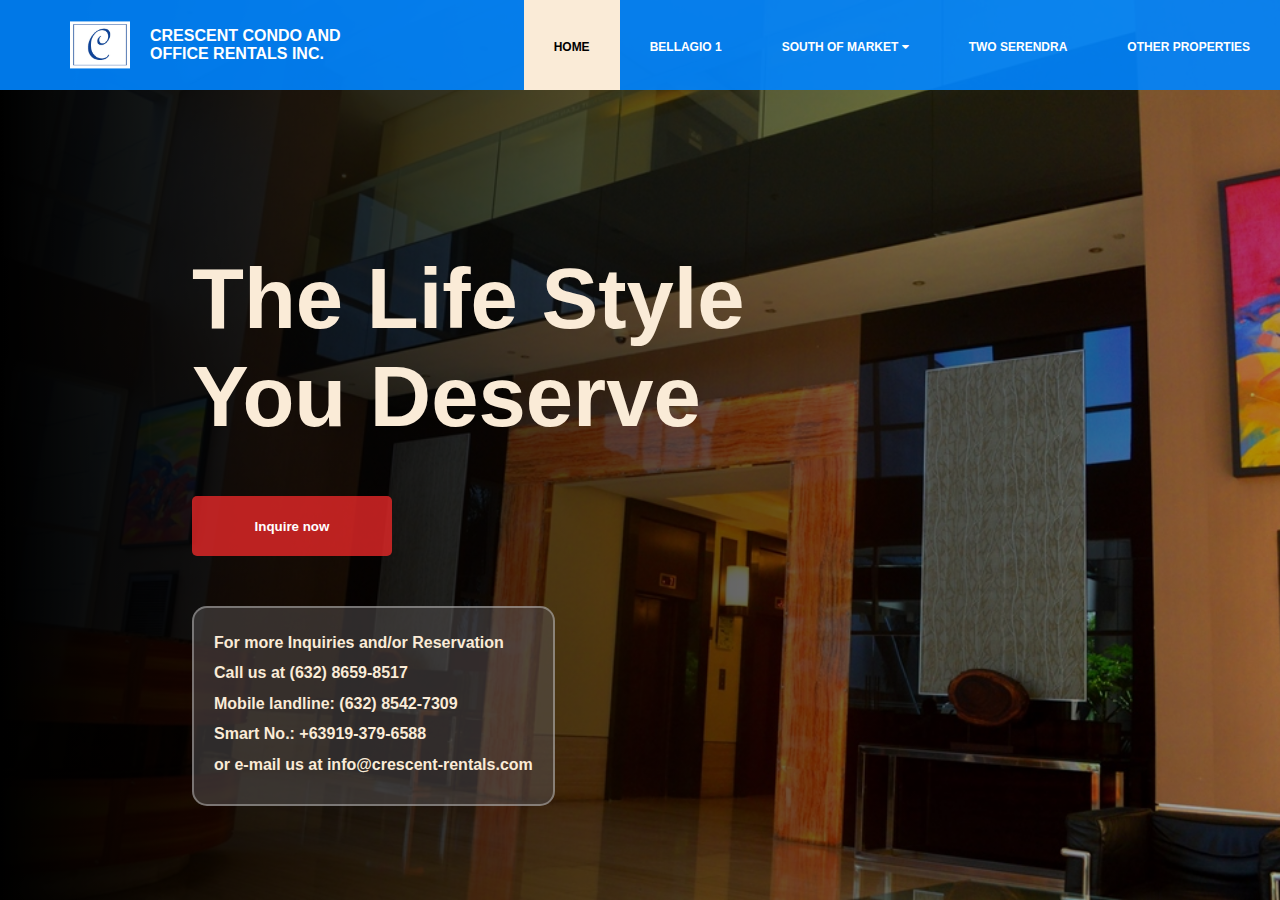
==== index.html @ f50dfa15 "other properties and google form inquiry" ====
<!DOCTYPE html>
<html>
	<head>
		<link rel="stylesheet" href="styles/media_query/index_query.css" />
		<link
			rel="stylesheet"
			href="https://cdnjs.cloudflare.com/ajax/libs/font-awesome/4.7.0/css/font-awesome.min.css"
		/>
		<meta name="viewport" content="width=device-width, initial-scale=0.5" />
		<!-- media="only screen and (max-width: 1800px)"    -->
		<link rel="stylesheet" href="styles/index_css.css" />

		<title>Crescent Condo Office Rentals</title>
	</head>
	<body>
		<div class="body-container">
			<div class="top_bar" id="top_bar">
				<img
					class="index_logo"
					src="./main_page/assets/Crescent.png"
					width="90px"
				/>
				<h2 class="company_name_text">
					CRESCENT CONDO AND OFFICE RENTALS INC.
				</h2>

				<ul class="ul_class" id="ul_class">
					<li><a href="index.html" class="btn_home active">HOME</a></li>
					<li>
						<a href="belagio1.html"> BELLAGIO 1 </a>
					</li>
					<li class="dropdown_button" onclick="dropMenu()">
						<a class="">
							SOUTH OF MARKET
							<i class="fa fa-caret-down"></i>
						</a>
						<div class="dropdown-content" id="dropdown-content">
							<a id="soma" href="SouthOfMarket.html">Soma-One-BR</a>
							<a id="soma" href="#">Soma-Two- BR </a>
						</div>
					</li>
					<li><a href="twoSerendra.html">TWO SERENDRA</a></li>
					<li>
						<a href="otherProperties.html">OTHER PROPERTIES</a>
					</li>
				</ul>
				<div id="container_id" class="container" onclick="menuIcon(this)">
					<div class="bar1"></div>
					<div class="bar2"></div>
					<div class="bar3"></div>
				</div>
			</div>
			<h1 class="tagline_Text">
				The Life Style <br />
				You Deserve
			</h1>
			<!-- onclick="myFunction(this)" -->
			<button id="myBtn" class="btn_inquire">Inquire now</button>
			<!-- The Modal -->
			<div id="myModal" class="modal">
				<!-- Modal content -->
				<div class="modal-content">
					<span class="close">&times;</span>

					<div class="form_container">
						<form
							action="https://docs.google.com/forms/d/e/1FAIpQLSfW3juzaRBGf3ufZnrwczPg22CVqFyihPjmBgGRuMegvklLsg/formResponse"
						>
							<label for="fname">FullName</label>
							<input
								type="text"
								id="fname"
								name="entry.2029225404"
								placeholder="FullName.."
							/>

							<label for="lname">Your Email</label>
							<input
								type="text"
								id="lname"
								name="entry.1665093986"
								placeholder="Your Email.."
							/>

							<label for="fname">Your location</label>
							<input
								type="text"
								id="fname"
								name="entry.1268335937"
								placeholder="Your location.."
							/>

							<label for="lname">Your mobile number</label>
							<input
								type="tel"
								id="lname"
								name="entry.1978180290"
								placeholder="Your mobile number.."
								pattern="[0-9]{11}"
							/>
							<label for="subject">Inquiry details</label>
							<textarea
								id="subject"
								name="entry.227794648"
								placeholder="Write something.."
								style="height: 170px"
							></textarea>
							<button type="submit" value="Submit">Submit</button>
						</form>
					</div>
				</div>
			</div>
			<div class="inquiry_questioniere" id="inquiry_questioniere">
				<div class="btnClose_container">
					<a class="btn_close" onclick="myFunction(this)">X</a>
				</div>
			</div>

			<div class="details_container">
				<p>For more Inquiries and/or Reservation</p>
				<p>Call us at (632) 8659-8517</p>
				<p>Mobile landline: (632) 8542-7309</p>
				<p>Smart No.: +63919-379-6588</p>
				<p>or e-mail us at info@crescent-rentals.com</p>
			</div>
		</div>

		<!-- JavaScript -->

		<script>
			var modal = document.getElementById("myModal");

			// Get the button that opens the modal
			var btn = document.getElementById("myBtn");

			// Get the <span> element that closes the modal
			var span = document.getElementsByClassName("close")[0];

			// When the user clicks the button, open the modal
			btn.onclick = function () {
				modal.style.display = "block";
			};

			// When the user clicks on <span> (x), close the modal
			span.onclick = function () {
				modal.style.display = "none";
			};

			// When the user clicks anywhere outside of the modal, close it
			window.onclick = function (event) {
				if (event.target == modal) {
					modal.style.display = "none";
				}
			};

			// end of modal

			function dropMenu() {
				const dropdownContent = document.getElementById("dropdown-content");
				dropdownContent.style.display == "none"
					? (dropdownContent.style.display = "block")
					: (dropdownContent.style.display = "none");
			}
			function myFunction() {
				var displayss = document.getElementById("inquiry_questioniere");
				if (displayss.style.display == "none") {
					displayss.style.display = "block";
				} else {
					displayss.style.display = "none";
				}
			}
			function functionAlert() {
				var displayss = document.getElementById("inquiry_questioniere");
				displayss.style.display = "none";
				alert("Thank you!!! ");
			}
			function menuIcon() {
				const value = document.getElementById("container_id");
				var displayss = document.getElementById("top_bar");
				var ul_class = document.getElementById("ul_class");
				value.classList.toggle("change");
				if (value.className == "container change") {
					displayss.style.height = "auto";
					displayss.style.width = "100%";
					ul_class.style.display = "block";
				} else {
					ul_class.style.display = "none";
					displayss.style.height = "90px";
				}
			}

			function mySAdwasd(x) {
				const dropdownMenu = document.getElementById("dropdownButton");
				var ul_class = document.getElementById("ul_class");
				const dropdownContent = document.getElementById("dropdown-content");
				if (x.matches) {
					// If media query matches
					const value = document.getElementById("container_id");

					var displayss = document.getElementById("top_bar");

					if (value.className == "container change") {
						// alert("im here now");
						ul_class.style.display = "block";
						ul_class.style.display = "none";
						displayss.style.height = "90px";
						value.classList.toggle("change");
					} else {
						displayss.style.display = "90px";
						ul_class.style.display = "none";
						dropdownContent.style.display = "none";
					}
				} else {
					dropdownContent.style.display = "none";
					ul_class.style.display = "block";
				}
			}

			var x = window.matchMedia("(max-width:1240px)");

			mySAdwasd(x); // Call listener function at run time

			x.addListener(mySAdwasd); // Attach listener function on state changes
		</script>
	</body>
</html>
---- styles/media_query/index_query.css ----
@media only screen and (max-width:1800px) {


    div.top_bar {
        width: 100%;
        height: 90px;
        background-color: rgba(0, 132, 255, 0.904);
    }

    div.top_bar ul {
        list-style-type: none;
        margin: 0;
        padding: 0;
        overflow: hidden;
        height: 100%;
        float: right;

    }

    div.top_bar ul li {
        float: left;
        text-align: center;
    }

    div.top_bar ul li a {
        display: block;
        color: white;
        text-align: center;
        padding-top: 40px;
        padding-bottom: 40px;
        padding-left: 30px;
        padding-right: 30px;
        text-decoration: none;
        font-size: 12px;
        font-weight: 700
    }

    .index_logo {
        width: 60px;
        position: absolute;
        top: 45px;
        left: 100px;
        transform: translate(-50%, -50%);
    }

    h2.company_name_text {

        position: absolute;
        top: 50px;
        left: 350px;
        transform: translate(-50%, -50%);
        color: white;
        font-size: 16px;
    }

}



@media only screen and (max-width:1450px) {


    div.top_bar {
        width: 100%;
        height: 90px;
        background-color: rgba(0, 132, 255, 0.904);
    }

    div.top_bar ul {
        list-style-type: none;
        margin: 0;
        padding: 0;
        overflow: hidden;
        height: 100%;
        float: right;
        display: block;
    }

    div.top_bar ul li {
        float: left;
        text-align: center;

    }

    div.top_bar ul li a {
        display: block;
        color: white;
        text-align: center;
        padding-top: 40px;
        padding-bottom: 40px;
        padding-left: 30px;
        padding-right: 30px;
        text-decoration: none;
        font-size: 12px;
        font-weight: 700;

    }

    .index_logo {
        width: 60px;
        position: absolute;
        top: 45px;
        left: 100px;
        transform: translate(-50%, -50%);

    }

    h2.company_name_text {
        width: 200px;
        position: absolute;
        top: 45px;
        left: 250px;
        transform: translate(-50%, -50%);
        color: white;
        font-size: 16px;

    }

}




@media only screen and (max-width:1240px) {


    div.top_bar {
        width: 100%;
        max-height: fit-content;
        background-color: rgba(0, 132, 255, 0.904);
        z-index: 1;

    }

    div.container {
        cursor: pointer;
        padding-top: 25px;
        padding-bottom: 40px;
        padding-left: 30px;
        padding-right: 30px;
        position: absolute;
        top: 50px;
        left: 90%;
        transform: translate(-50%, -50%);
        display: block;
    }

    div.top_bar ul {
        list-style-type: none;
        margin: 0;
        padding: 0;
        overflow: hidden;
        height: 100%;
        margin-top: 90px;
        float: none;
        display: none;
    }

    .dropdown_button {
        margin: 0px;
    }

    div.container:hover div.top_bar {
        height: 200px;
        cursor: pointer;
        padding-top: 25px;
        padding-bottom: 40px;
        padding-left: 30px;
        padding-right: 30px;
        float: right;
        display: block;
    }



    div.top_bar ul li {
        float: none;
        text-align: center;


    }

    div.top_bar ul li a {
        display: block;
        color: white;
        text-align: center;
        padding-top: 40px;
        padding-bottom: 40px;
        padding-left: 30px;
        padding-right: 30px;
        text-decoration: none;
        font-size: 12px;
        font-weight: 700;

    }

    li.dropdown_button .dropdown-content {

        position: static;
        top: 90px;
        outline: none;
        background-color: rgba(0, 132, 255, 0.904);
        min-width: 170px;
        box-shadow: 0px 8px 16px 0px rgba(0, 0, 0, 0.0);
        margin: 0px;
        border-bottom-left-radius: 10px;
        border-bottom-right-radius: 10px;
        overflow: hidden;
    }

    div.dropdown_button:hover .dropdown-content {
        background-color: rebeccapurple;
        display: block;
        position: static;

    }

    .index_logo {
        width: 60px;
        position: absolute;
        top: 45px;
        left: 100px;
        transform: translate(-50%, -50%);

    }

    h2.company_name_text {
        width: 200px;
        position: absolute;
        top: 45px;
        left: 250px;
        transform: translate(-50%, -50%);
        color: white;
        font-size: 16px;

    }




}

@media only screen and (max-width:600px) {

    img.index_logo {
        width: 60px;
        position: absolute;
        top: 45px;
        left: 50px;
        transform: translate(-50%, -50%);

    }

    h2.company_name_text {
        width: 200px;
        position: absolute;
        top: 45px;
        left: 200px;
        transform: translate(-50%, -50%);
        color: white;
        font-size: 16px;

    }

    h1.tagline_Text {
        color: antiquewhite;
        font-family: Arial, Helvetica, sans-serif;
        font-size: 56px;
        display: block;
        margin-top: 150px;
        padding-left: 10%;
        padding-right: 10%;
    }

    a.btn_inquire {
        width: 200px;
        color: white;
        font-weight: 700;
        background-color: rgba(240, 41, 41, 0.767);
        padding: 20px 40px 20px 40px;
        text-align: center;
        text-decoration: none;
        border-radius: 5px;
        display: block;
        margin-top: 25px;
        margin-left: 10%;
    }

    div.details_container {

        max-width: fit-content;
        height: 200px;
        border-radius: 15px;
        border-style: solid;
        border-width: 2px;
        border-color: rgba(255, 255, 255, 0.342);
        background-color: rgba(87, 83, 83, 0.521);
        display: block;
        padding: 20px 20px;
        margin-top: 25px;
        margin-left: 10%;
    }

    div.details_container p {

        font-size: 14px;
        color: antiquewhite;
        line-height: 1.9;
        font-weight: 700;
    }


}
---- styles/index_css.css ----
* {
    margin: 0;
    padding: 0;
    box-sizing: border-box;
    font-family: "Montserrat", sans-serif;

}

body {
    font-family: "";
    color: "#ffffff";
    font-size: 16px;

}

.body-container {
    background-image: linear-gradient(to right, rgba(0, 0, 0, 1), rgba(0, 0, 0, 0.3)), url("../main_page/assets/index_bg4.jpg");
    height: 100vh;
    background-position: center;
    background-size: cover;
    background-repeat: no-repeat;
    object-fit: cover;
    position: relative;
    overflow-x: hidden;
    overflow-y: auto;

}

.top_bar {
    width: 100%;
    height: 90px;
    background-color: rgba(0, 132, 255, 0.904);
    display: block;
    position: absolute;
    z-index: 1;

}

.top_bar ul {
    list-style-type: none;
    margin: 0;
    padding: 0;
    overflow: hidden;
    height: 100%;
    float: right;

}

.top_bar ul li {
    float: left;
    text-align: center;
    margin: 0;

}

.top_bar ul li a {
    display: block;
    color: white;
    text-align: center;
    padding-top: 40px;
    padding-bottom: 40px;
    padding-left: 30px;
    padding-right: 30px;
    text-decoration: none;
    font-size: 16px;
    font-weight: 700
}

.index_logo {
    position: absolute;
    top: 45px;
    left: 100px;
    transform: translate(-50%, -50%);
}

.company_name_text {
    position: absolute;
    top: 50px;
    left: 450px;
    transform: translate(-50%, -50%);
    color: white;
}

.btn_home.active {
    background-color: antiquewhite;
    color: black;
    font-weight: 700
}

.top_bar ul li a:hover {
    background-color: antiquewhite;
    color: black;
    font-weight: 700
}

.container {
    cursor: pointer;
    padding-top: 25px;
    padding-bottom: 40px;
    padding-left: 30px;
    padding-right: 30px;
    float: right;
    position: absolute;
    top: 50%;
    left: 95%;
    transform: translate(-50%, -50%);
    display: none;
}


.bar1,
.bar2,
.bar3 {
    width: 35px;
    height: 5px;
    background-color: #333;
    margin: 6px 0;
    transition: 0.4s;

}

.change .bar1 {
    transform: translate(0, 11px) rotate(-45deg);
}

.change .bar2 {
    opacity: 0;
}

.change .bar3 {
    transform: translate(0, -11px) rotate(45deg);
}

.dropdown_button {
    margin: 0px;
}

.dropdown_button .dropdown-content {
    display: none;
    position: absolute;
    top: 100%;
    outline: none;
    background-color: rgba(0, 132, 255, 0.904);
    /* rgba(0, 132, 255, 0.904) */
    min-width: 230px;
    height: fit-content;
    box-shadow: 0px 8px 16px 0px rgba(0, 0, 0, 0.2);
    margin: 0px;
    border-bottom-left-radius: 10px;
    border-bottom-right-radius: 10px;
    overflow: hidden;
    z-index: 1;
}


#soma {
    height: fit-content;
    font-size: 12px;
    font-weight: 700;
    padding: 20px 0px 20px 0px;
    color: wheat;
    text-decoration: none;
    display: block;
    text-align: center;
    background-color: rgba(0, 132, 255, 0.904);
}




.tagline_Text {
    color: antiquewhite;
    font-family: Arial, Helvetica, sans-serif;
    font-size: 85px;
    display: block;
    margin-top: 250px;
    padding-left: 15%;

}

.btn_close {
    cursor: pointer;
}

.btn_inquire {
    width: 200px;
    height: 60px;
    color: white;
    font-weight: 700;
    background-color: rgba(240, 41, 41, 0.767);
    text-align: center;
    text-decoration: none;
    border-radius: 5px;
    display: block;
    margin-top: 50px;
    margin-left: 15%;
    border-style: none;
    cursor: pointer;
}

.btn_inquire:hover {


    box-shadow: 1px 14px 38px 1px rgba(0, 0, 0, 1);
}

.btn_inquire:active {

    box-shadow: 1px 14px 38px 1px rgba(0, 0, 0, 0.5);
}

.details_container {

    max-width: fit-content;
    height: 200px;
    border-radius: 15px;
    border-style: solid;
    border-width: 2px;
    border-color: rgba(255, 255, 255, 0.342);
    background-color: rgba(87, 83, 83, 0.521);
    display: block;
    padding: 20px 20px;
    margin-bottom: 50px;
    margin-top: 50px;
    margin-left: 15%;
}

.details_container p {

    font: 16px;
    color: antiquewhite;
    line-height: 1.9;
    font-weight: 700;

}

.inquiry_questioniere {
    display: none;
    width: 600px;
    height: 700px;
    position: absolute;
    top: 500px;
    left: 50%;
    transform: translate(-50%, -50%);
    background-color: azure;
    border-radius: 10px;
    padding-left: 50px;
    padding-right: 50px;
    z-index: 1;
}

.btnClose_container {
    width: 100%;
    height: 32px;
    display: block;
    margin-top: 30px;
}

.btnClose_container a {
    font-size: 26px;
    font-weight: 700;
    float: right;
    padding: 5px;
    color: rgba(235, 50, 50, 0.829)
}

.btnClose_container a:hover {

    color: red
}



.form_container {
    display: block;
    width: 500px;
    padding-left: 50px;
    padding-right: 50px;

    padding: 10px;
    margin-top: 20px
}

input[type=text],
input[type=tel],
select,
textarea {
    width: 100%;
    padding: 12px 20px;
    margin: 8px 0;
    display: inline-block;
    border: 1px solid #ccc;
    border-radius: 4px;
    box-sizing: border-box;
    resize: none;
}

input[type=submit] {
    width: 100%;
    background-color: #4CAF50;
    color: white;
    padding: 14px 20px;
    margin: 8px 0;
    border: none;
    border-radius: 4px;
    cursor: pointer;
}



/* The Modal (background) */
.modal {
    display: none;
    /* Hidden by default */
    position: absolute;
    /* Stay in place */
    z-index: 1;
    /* Sit on top */
    padding-top: 100px;
    /* Location of the box */
    left: 0;
    top: 0;
    width: 100%;
    /* Full width */
    height: 100%;
    /* Full height */
    overflow: auto;
    /* Enable scroll if needed */
    background-color: rgb(0, 0, 0);
    /* Fallback color */
    background-color: rgba(0, 0, 0, 0.4);
    /* Black w/ opacity */
}

/* Modal Content */
.modal-content {
    background-color: #fefefe;
    margin: auto;
    padding: 20px;
    border: 1px solid #888;
    width: fit-content;
}

/* The Close Button */
.close {
    color: #aaaaaa;
    float: right;
    font-size: 28px;
    font-weight: bold;

}

.close:hover,
.close:focus {
    color: #000;
    text-decoration: none;
    cursor: pointer;
}
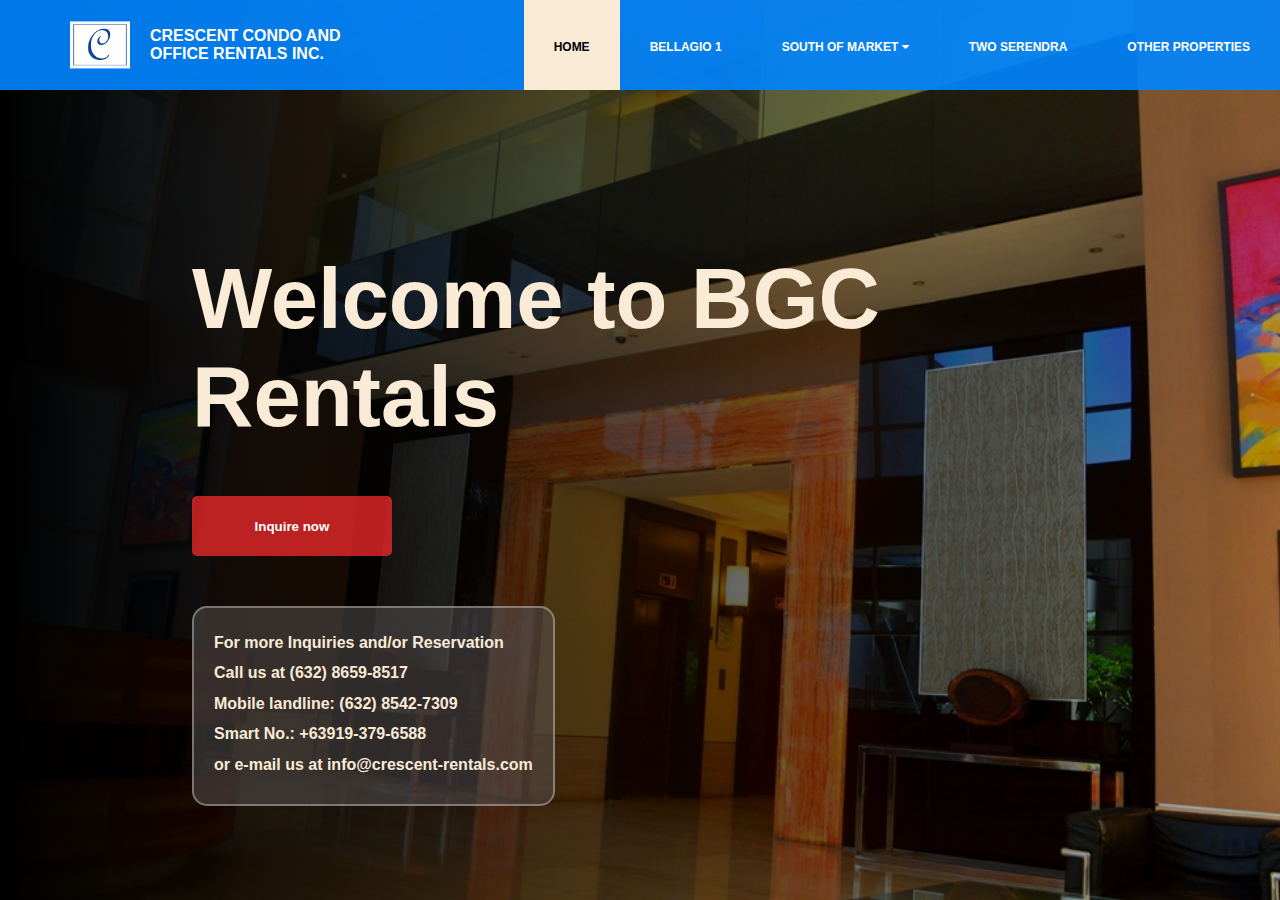
==== commit cd81feb0: "Updating Of backgrounds and Querries" ====
--- a/index.html
+++ b/index.html
@@ -51,8 +51,8 @@
 				</div>
 			</div>
 			<h1 class="tagline_Text">
-				The Life Style <br />
-				You Deserve
+				Welcome to BGC <br />
+				Rentals
 			</h1>
 			<!-- onclick="myFunction(this)" -->
 			<button id="myBtn" class="btn_inquire">Inquire now</button>
@@ -105,7 +105,9 @@
 								placeholder="Write something.."
 								style="height: 170px"
 							></textarea>
-							<button type="submit" value="Submit">Submit</button>
+							<button type="submit" value="Submit" class="btn_submit">
+								Submit
+							</button>
 						</form>
 					</div>
 				</div>
@@ -146,12 +148,12 @@
 				modal.style.display = "none";
 			};
 
-			// When the user clicks anywhere outside of the modal, close it
-			window.onclick = function (event) {
-				if (event.target == modal) {
-					modal.style.display = "none";
-				}
-			};
+			// // When the user clicks anywhere outside of the modal, close it
+			// window.onclick = function (event) {
+			// 	if (event.target == modal) {
+			// 		modal.style.display = "none";
+			// 	}
+			// };
 
 			// end of modal
 
--- a/styles/index_css.css
+++ b/styles/index_css.css
@@ -341,6 +341,18 @@
     width: fit-content;
 }
 
+.btn_submit {
+    width: 100%;
+    font-size: 16px;
+    padding: 10px;
+    border-radius: 10px;
+    border-style: none;
+    background-color: #4CAF50;
+    color: white;
+    font-weight: 400;
+
+}
+
 /* The Close Button */
 .close {
     color: #aaaaaa;
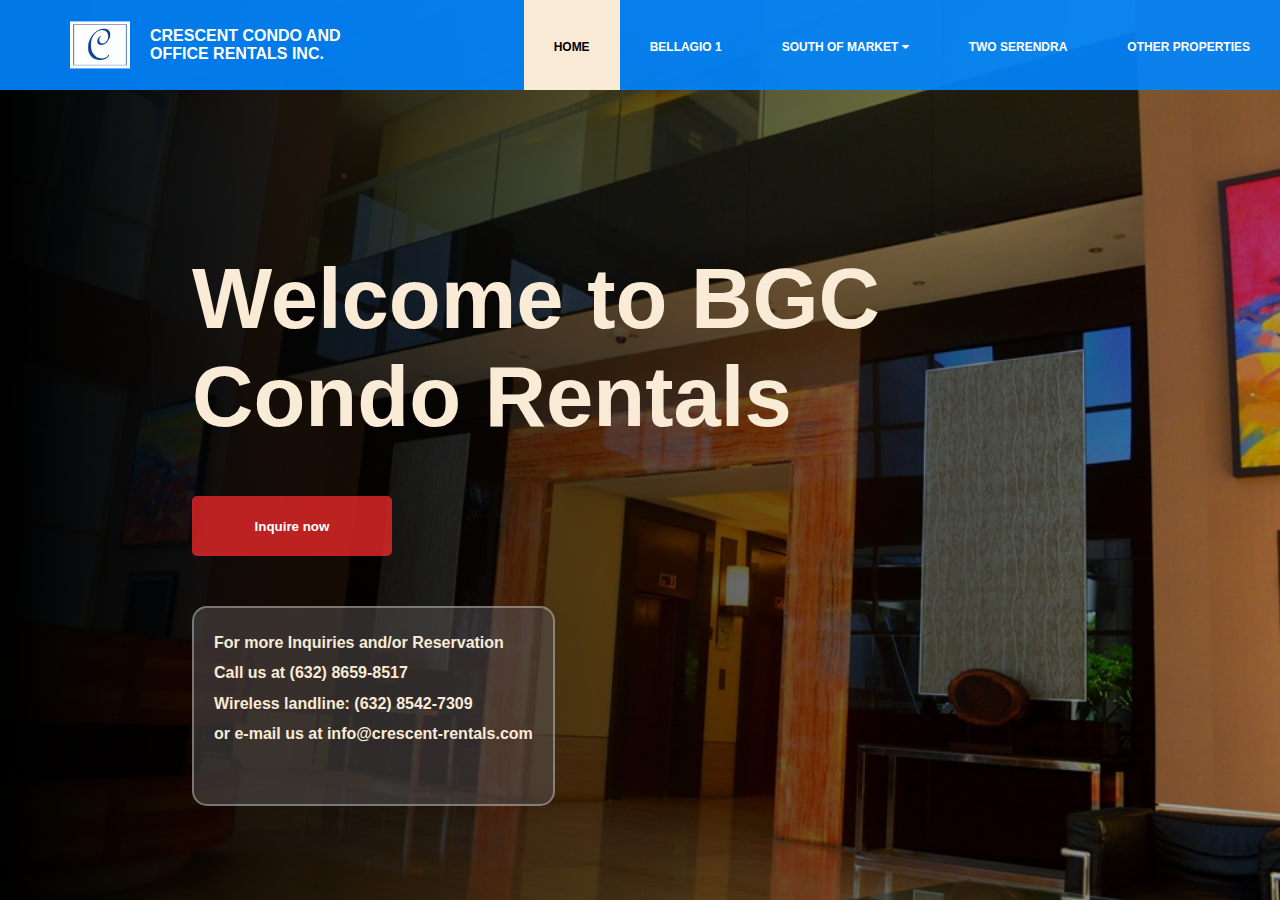
==== commit 236d45ae: "updated background and contents" ====
--- a/index.html
+++ b/index.html
@@ -52,7 +52,7 @@
 			</div>
 			<h1 class="tagline_Text">
 				Welcome to BGC <br />
-				Rentals
+				Condo Rentals
 			</h1>
 			<!-- onclick="myFunction(this)" -->
 			<button id="myBtn" class="btn_inquire">Inquire now</button>
@@ -121,8 +121,7 @@
 			<div class="details_container">
 				<p>For more Inquiries and/or Reservation</p>
 				<p>Call us at (632) 8659-8517</p>
-				<p>Mobile landline: (632) 8542-7309</p>
-				<p>Smart No.: +63919-379-6588</p>
+				<p>Wireless landline: (632) 8542-7309</p>
 				<p>or e-mail us at info@crescent-rentals.com</p>
 			</div>
 		</div>
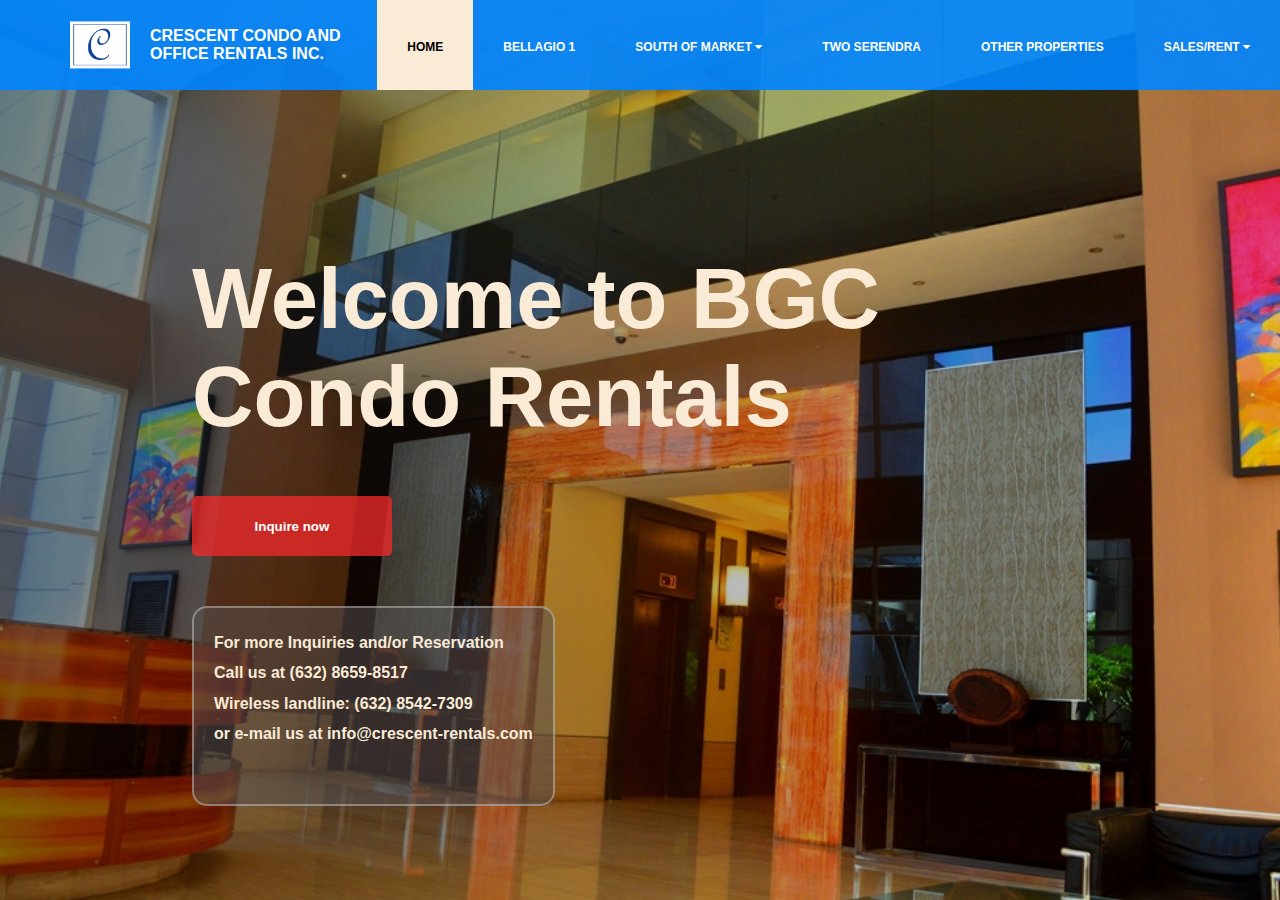
==== commit cb6c1f94: "update navigation bar" ====
--- a/index.html
+++ b/index.html
@@ -13,6 +13,16 @@
 		<title>Crescent Condo Office Rentals</title>
 	</head>
 	<body>
+		<script type="text/javascript">
+			var submitted = false;
+		</script>
+		<iframe
+			name="hiddenConfirm"
+			i="hiddenConfirm"
+			style="display: none"
+			onload="if(submitted){window.location='inquiryLandingPage.html';}"
+		></iframe>
+
 		<div class="body-container">
 			<div class="top_bar" id="top_bar">
 				<img
@@ -36,12 +46,26 @@
 						</a>
 						<div class="dropdown-content" id="dropdown-content">
 							<a id="soma" href="SouthOfMarket.html">Soma-One-BR</a>
-							<a id="soma" href="#">Soma-Two- BR </a>
+							<a id="soma" href="soma2.html">Soma-Two- BR </a>
 						</div>
 					</li>
 					<li><a href="twoSerendra.html">TWO SERENDRA</a></li>
 					<li>
 						<a href="otherProperties.html">OTHER PROPERTIES</a>
+					</li>
+					<li
+						class="dropdown_buttons"
+						id="dropdown_buttons"
+						onclick="dropMenus()"
+					>
+						<a class="btn_SouthOfMarket">
+							SALES/RENT
+							<i class="fa fa-caret-down"></i>
+						</a>
+						<div class="dropdown-contents" id="dropdown-contents">
+							<a class="soma" id="soma" href="forsale.html">FOR SALE</a>
+							<a id="soma" href="forRent.html">FOR RENT</a>
+						</div>
 					</li>
 				</ul>
 				<div id="container_id" class="container" onclick="menuIcon(this)">
@@ -64,46 +88,54 @@
 
 					<div class="form_container">
 						<form
-							action="https://docs.google.com/forms/d/e/1FAIpQLSfW3juzaRBGf3ufZnrwczPg22CVqFyihPjmBgGRuMegvklLsg/formResponse"
+							action="https://docs.google.com/forms/d/e/1FAIpQLScx41eoiUDu-76V4rZ8VlopR8FdZf8l-_rYcqMbMoaFIa4LPQ/formResponse"
+							method="post"
+							target="hiddenConfirm"
+							onsubmit="submitted=true"
 						>
 							<label for="fname">FullName</label>
 							<input
 								type="text"
 								id="fname"
-								name="entry.2029225404"
+								name="entry.987790137"
 								placeholder="FullName.."
+								required
 							/>
 
 							<label for="lname">Your Email</label>
 							<input
 								type="text"
 								id="lname"
-								name="entry.1665093986"
+								name="entry.153055210"
 								placeholder="Your Email.."
+								required
 							/>
 
 							<label for="fname">Your location</label>
 							<input
 								type="text"
 								id="fname"
-								name="entry.1268335937"
+								name="entry.148290603"
 								placeholder="Your location.."
+								required
 							/>
 
 							<label for="lname">Your mobile number</label>
 							<input
 								type="tel"
 								id="lname"
-								name="entry.1978180290"
+								name="entry.1804039894"
 								placeholder="Your mobile number.."
 								pattern="[0-9]{11}"
+								required
 							/>
 							<label for="subject">Inquiry details</label>
 							<textarea
 								id="subject"
-								name="entry.227794648"
+								name="entry.942869824"
 								placeholder="Write something.."
 								style="height: 170px"
+								required
 							></textarea>
 							<button type="submit" value="Submit" class="btn_submit">
 								Submit
@@ -161,6 +193,22 @@
 				dropdownContent.style.display == "none"
 					? (dropdownContent.style.display = "block")
 					: (dropdownContent.style.display = "none");
+			}
+			function dropMenus() {
+				const dropdownContents = document.getElementById("dropdown-contents");
+				var displayValue = window
+					.getComputedStyle(dropdownContents, null)
+					.getPropertyValue("display");
+				const ds = displayValue;
+				// ds == "none"
+				// 	? (dropdownContents.style.display = "block")
+				// 	: (dropdownContents.style.display = "none");
+				console.log(ds);
+				if (ds === "none") {
+					dropdownContents.style.display = "block";
+				} else {
+					dropdownContents.style.display = "none";
+				}
 			}
 			function myFunction() {
 				var displayss = document.getElementById("inquiry_questioniere");
--- a/styles/media_query/index_query.css
+++ b/styles/media_query/index_query.css
@@ -209,6 +209,27 @@
     }
 
     div.dropdown_button:hover .dropdown-content {
+        background-color: rebeccapurple;
+        display: block;
+        position: static;
+
+    }
+
+    li.dropdown_buttons .dropdown-contents {
+
+        position: static;
+        top: 90px;
+        outline: none;
+        background-color: rgba(0, 132, 255, 0.904);
+        min-width: 170px;
+        box-shadow: 0px 8px 16px 0px rgba(0, 0, 0, 0.0);
+        margin: 0px;
+        border-bottom-left-radius: 10px;
+        border-bottom-right-radius: 10px;
+        overflow: hidden;
+    }
+
+    div.dropdown_buttons:hover .dropdown-contents {
         background-color: rebeccapurple;
         display: block;
         position: static;
--- a/styles/index_css.css
+++ b/styles/index_css.css
@@ -14,7 +14,7 @@
 }
 
 .body-container {
-    background-image: linear-gradient(to right, rgba(0, 0, 0, 1), rgba(0, 0, 0, 0.3)), url("../main_page/assets/index_bg4.jpg");
+    background-image: linear-gradient(to right, rgba(0, 0, 0, 0.5), rgba(0, 0, 0, 0.1)), url("../main_page/assets/index_bg4.jpg");
     height: 100vh;
     background-position: center;
     background-size: cover;
@@ -152,6 +152,28 @@
     z-index: 1;
 }
 
+.dropdown_buttons {
+    margin: 0px;
+}
+
+.dropdown_buttons .dropdown-contents {
+
+    position: absolute;
+    top: 100%;
+    outline: none;
+    background-color: rgba(0, 132, 255, 0.904);
+    /* rgba(0, 132, 255, 0.904) */
+    display: none;
+    min-width: 170px;
+    height: fit-content;
+    box-shadow: 0px 8px 16px 0px rgba(0, 0, 0, 0.2);
+    margin: 0px;
+    border-bottom-left-radius: 10px;
+    border-bottom-right-radius: 10px;
+    overflow: hidden;
+    z-index: 1;
+}
+
 
 #soma {
     height: fit-content;
